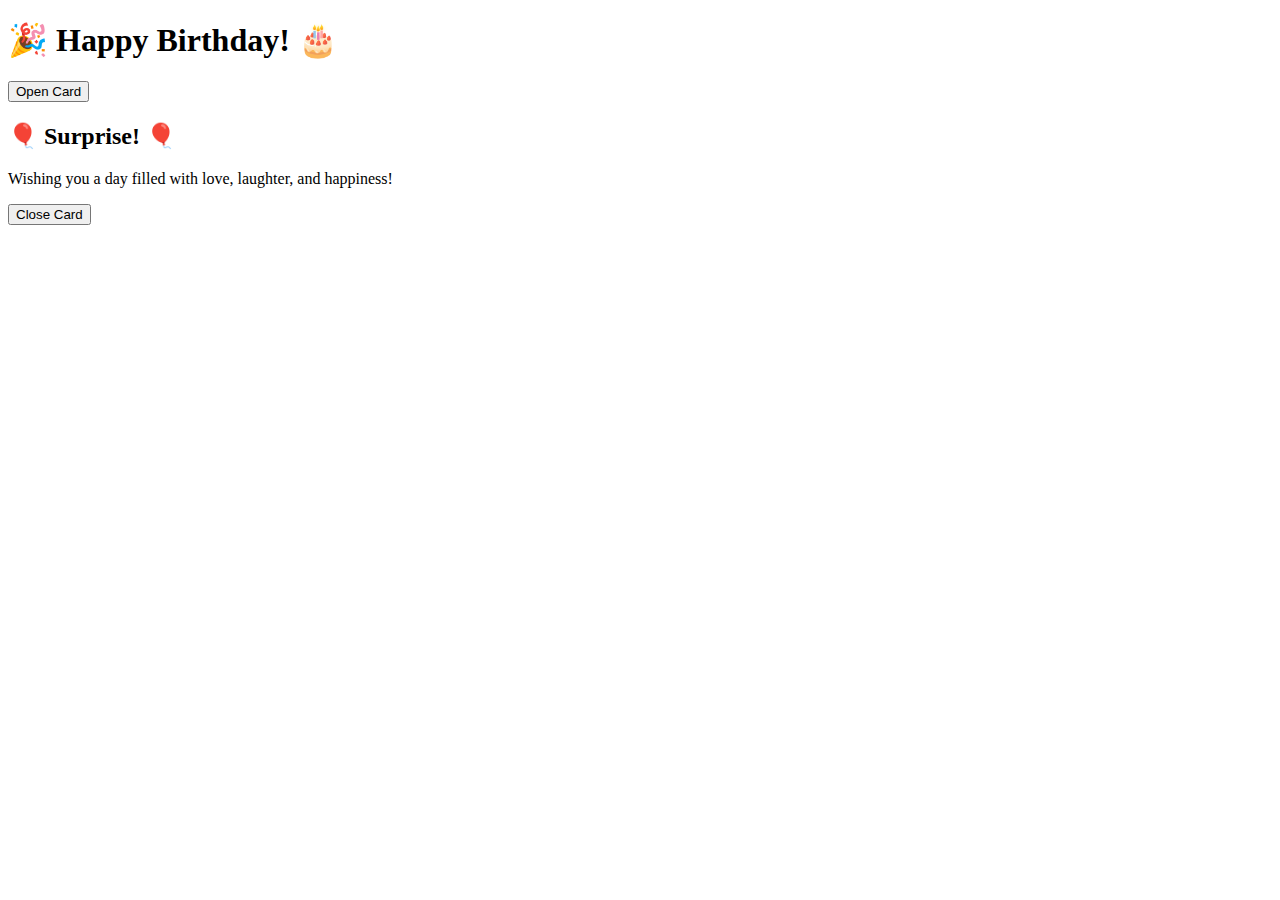
==== card.html @ aabbfa6f "card flip small" ====
<!DOCTYPE html>
<html lang="en">
<head>
  <meta charset="UTF-8">
  <meta name="viewport" content="width=device-width, initial-scale=1.0">
  <title>Birthday Card</title>
  <link rel="stylesheet" href="card.cssg">
</head>
<body>
  <div class="card">
    <div class="front">
      <h1>🎉 Happy Birthday! 🎂</h1>
      <button id="open-card">Open Card</button>
    </div>
    <div class="back">
      <h2>🎈 Surprise! 🎈</h2>
      <p>Wishing you a day filled with love, laughter, and happiness!</p>
      <button id="close-card">Close Card</button>
    </div>
  </div>
  <script src="script.js"></script>
</body>
</html>
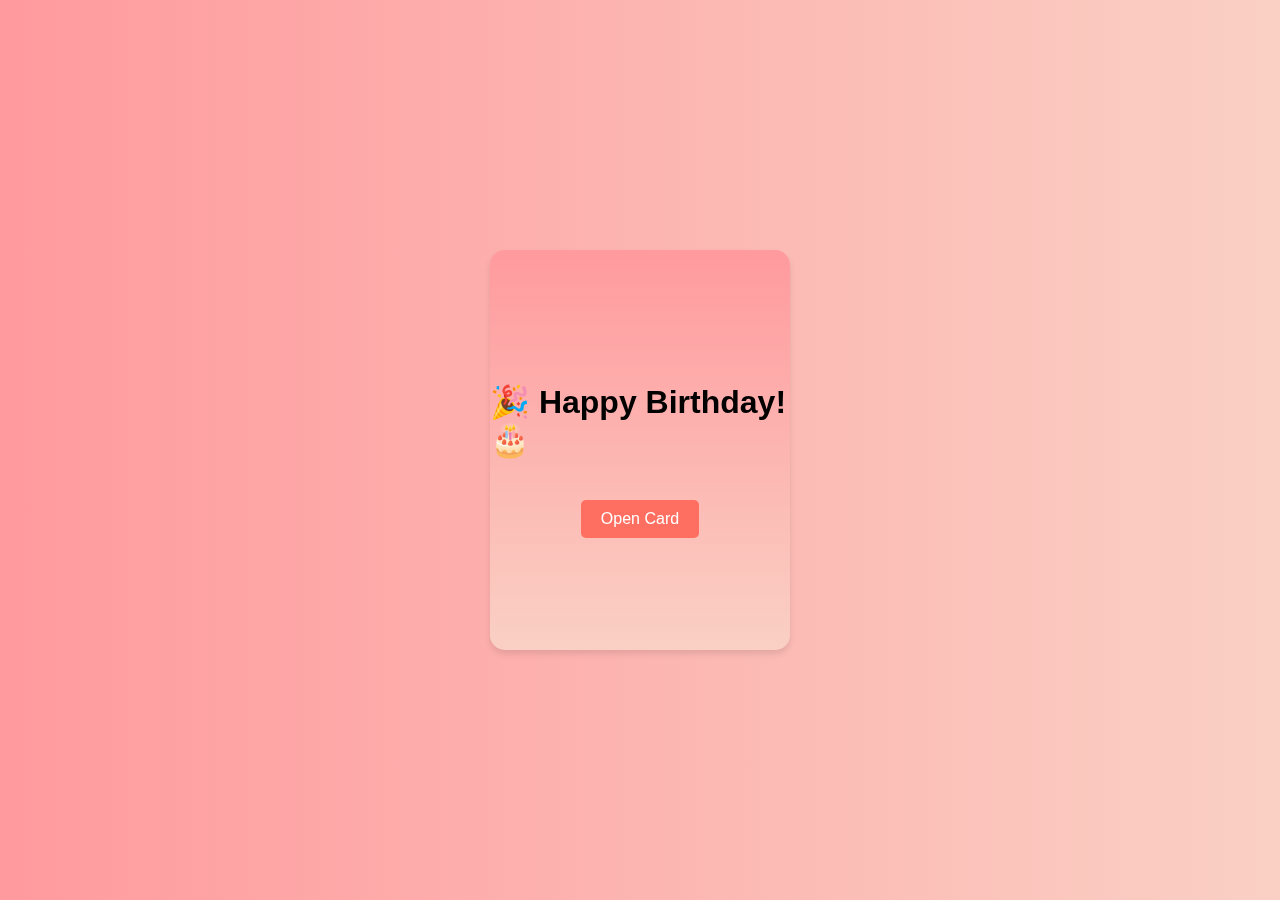
==== commit 6b6fac71: "link css" ====
--- a/card.html
+++ b/card.html
@@ -4,7 +4,7 @@
   <meta charset="UTF-8">
   <meta name="viewport" content="width=device-width, initial-scale=1.0">
   <title>Birthday Card</title>
-  <link rel="stylesheet" href="card.cssg">
+  <link rel="stylesheet" href="card.css">
 </head>
 <body>
   <div class="card">
--- a/card.css
+++ b/card.css
@@ -0,0 +1,64 @@
+body {
+    font-family: Arial, sans-serif;
+    background: linear-gradient(to right, #ff9a9e, #fad0c4);
+    display: flex;
+    justify-content: center;
+    align-items: center;
+    height: 100vh;
+    margin: 0;
+  }
+  
+  .card {
+    width: 300px;
+    height: 400px;
+    position: relative;
+    perspective: 1000px;
+  }
+  
+  .front, .back {
+    position: absolute;
+    width: 100%;
+    height: 100%;
+    backface-visibility: hidden;
+    display: flex;
+    flex-direction: column;
+    justify-content: center;
+    align-items: center;
+    border-radius: 15px;
+    box-shadow: 0 4px 6px rgba(0, 0, 0, 0.1);
+    background: white;
+  }
+  
+  .front {
+    background: linear-gradient(to bottom, #ff9a9e, #fad0c4);
+  }
+  
+  .back {
+    background: linear-gradient(to bottom, #fad0c4, #ff9a9e);
+    transform: rotateY(180deg);
+  }
+  
+  .card.open .front {
+    transform: rotateY(180deg);
+  }
+  
+  .card.open .back {
+    transform: rotateY(0);
+  }
+  
+  button {
+    padding: 10px 20px;
+    margin-top: 20px;
+    border: none;
+    border-radius: 5px;
+    cursor: pointer;
+    font-size: 16px;
+    background: #ff6f61;
+    color: white;
+    transition: background 0.3s;
+  }
+  
+  button:hover {
+    background: #ff3f3f;
+  }
+  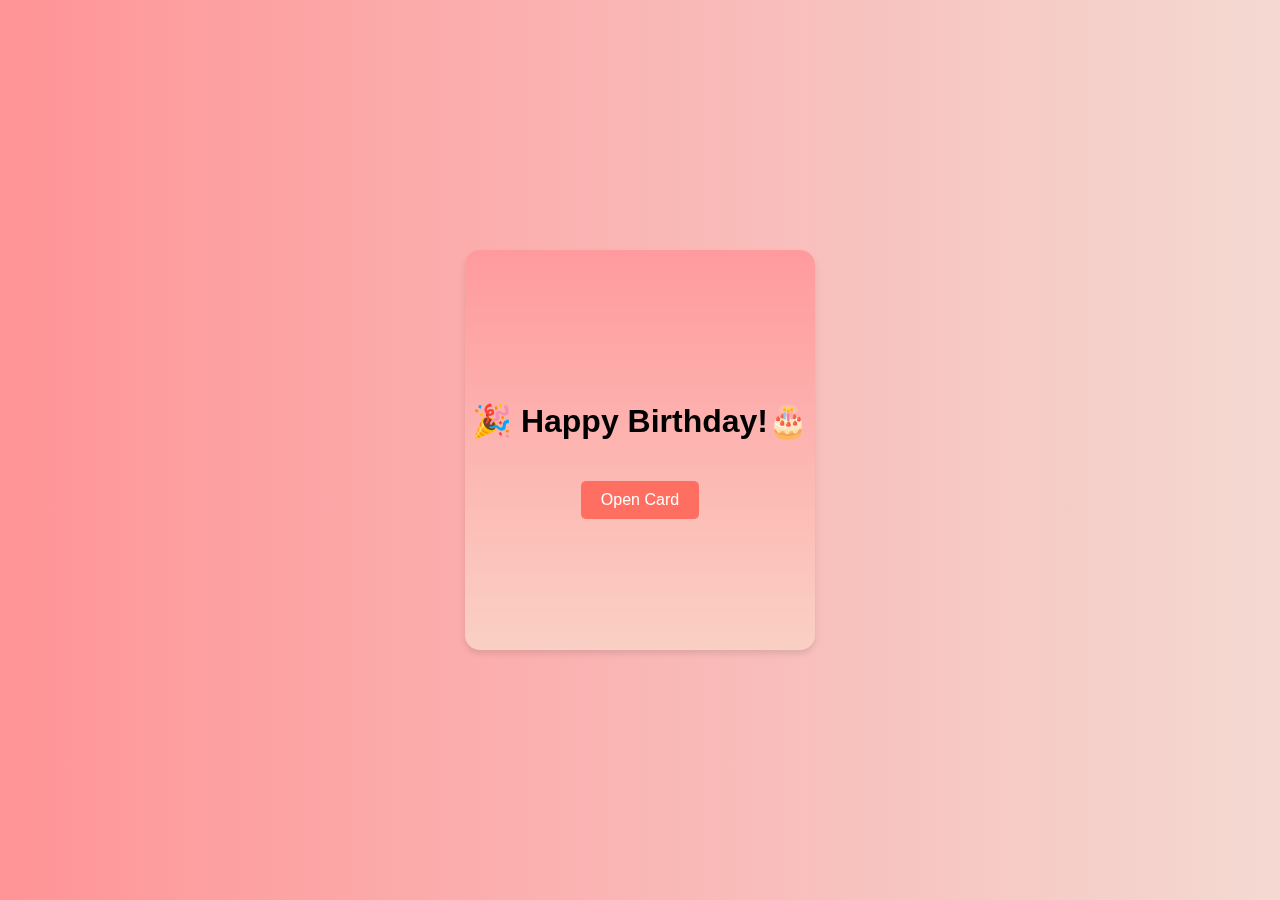
==== commit 8eaefd9a: "audio" ====
--- a/card.html
+++ b/card.html
@@ -3,21 +3,29 @@
 <head>
   <meta charset="UTF-8">
   <meta name="viewport" content="width=device-width, initial-scale=1.0">
-  <title>Birthday Card</title>
-  <link rel="stylesheet" href="card.css">
+  <title>Spinning Birthday Card with Music</title>
+  <link rel="stylesheet" href="styles.css">
 </head>
 <body>
-  <div class="card">
-    <div class="front">
-      <h1>🎉 Happy Birthday! 🎂</h1>
-      <button id="open-card">Open Card</button>
-    </div>
-    <div class="back">
-      <h2>🎈 Surprise! 🎈</h2>
-      <p>Wishing you a day filled with love, laughter, and happiness!</p>
-      <button id="close-card">Close Card</button>
+  <div class="card-container">
+    <div class="card">
+      <div class="front">
+        <h1>🎉 Happy Birthday!🎂</h1>
+        <button id="open-card">Open Card</button>
+      </div>
+      <div class="back">
+        <h2>🎈 Surprise! 🎈</h2>
+        <p>Wishing you a day filled with love, laughter, and happiness!</p>
+        <button id="close-card">Close Card</button>
+      </div>
     </div>
   </div>
+
+  <!-- แทรกแท็ก audio -->
+  <audio id="birthday-music" src="happy_birthday_song.mp3"></audio>
+  <audio id="birthday-music" src="happy_birthday_song.mp3" loop></audio>
+
+
   <script src="script.js"></script>
 </body>
 </html>
--- a/styles.css
+++ b/styles.css
@@ -0,0 +1,64 @@
+body {
+    font-family: Arial, sans-serif;
+    background: linear-gradient(to right, #ff9497, #f4d9d2);
+    display: flex;
+    justify-content: center;
+    align-items: center;
+    height: 100vh;
+    margin: 0;
+  }
+  
+  .card {
+    width: 350px;
+    height: 400px;
+    position: relative;
+    perspective: 1000px;
+  }
+  
+  .front, .back {
+    position: absolute;
+    width: 100%;
+    height: 100%;
+    backface-visibility: hidden;
+    display: flex;
+    flex-direction: column;
+    justify-content: center;
+    align-items: center;
+    border-radius: 15px;
+    box-shadow: 0 4px 6px rgba(0, 0, 0, 0.1);
+    background: white;
+  }
+  
+  .front {
+    background: linear-gradient(to bottom, #ff9a9e, #fad0c4);
+  }
+  
+  .back {
+    background: linear-gradient(to bottom, #fad0c4, #ff9a9e);
+    transform: rotateY(180deg);
+  }
+  
+  .card.open .front {
+    transform: rotateY(180deg);
+  }
+  
+  .card.open .back {
+    transform: rotateY(0);
+  }
+  
+  button {
+    padding: 10px 20px;
+    margin-top: 20px;
+    border: none;
+    border-radius: 5px;
+    cursor: pointer;
+    font-size: 16px;
+    background: #ff6f61;
+    color: white;
+    transition: background 0.3s;
+  }
+  
+  button:hover {
+    background: #ff3f3f;
+  }
+  